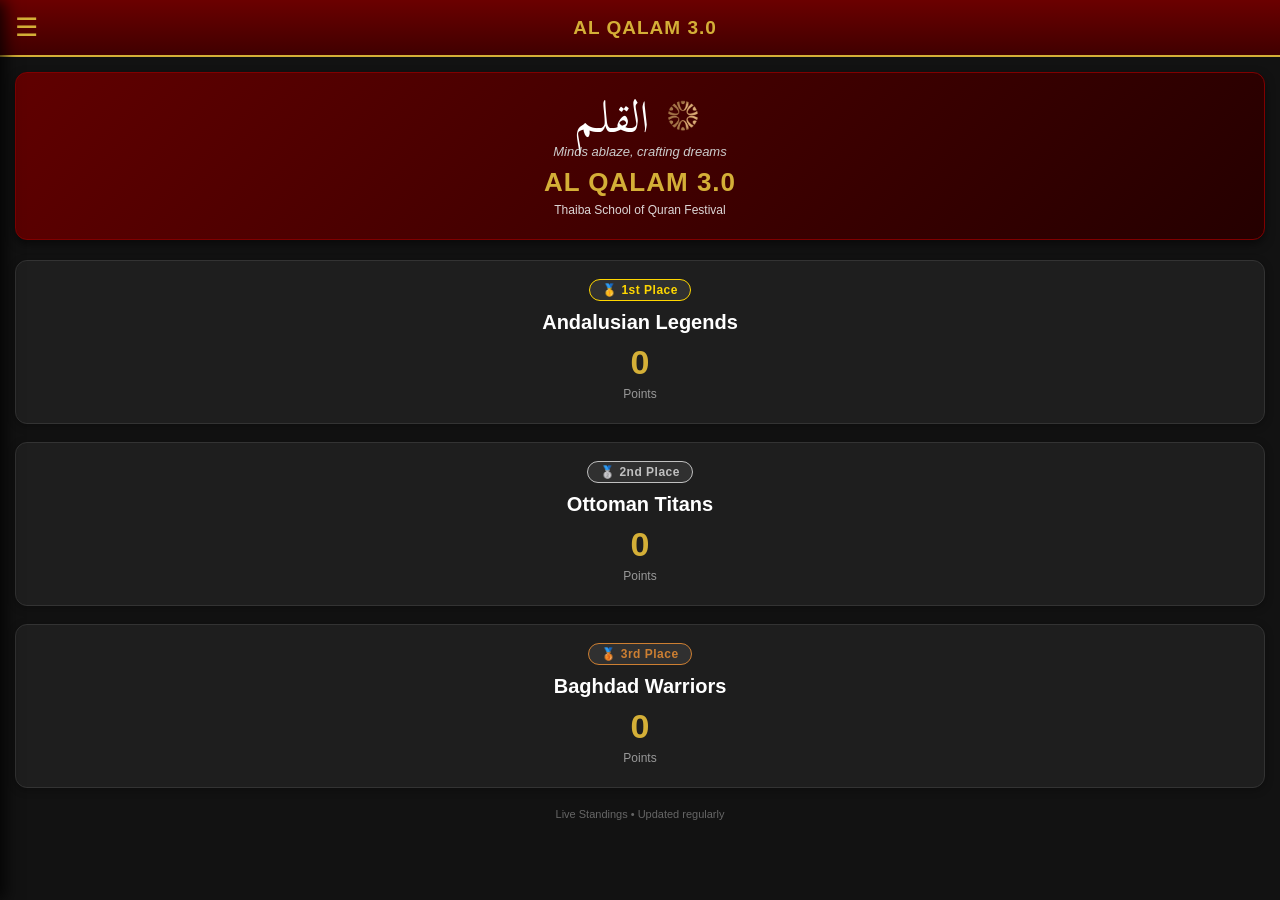
==== index.html @ 3e6286fc "Add files via upload" ====
<!DOCTYPE html>
<html lang="en">
<head>
    <meta charset="UTF-8">
    <meta name="viewport" content="width=device-width, initial-scale=1.0">
    <title>AL QALAM 3.0</title>
    <link href="https://fonts.googleapis.com/css2?family=Scheherazade+New:wght@700&display=swap" rel="stylesheet">
    <style>
        * { box-sizing: border-box; margin: 0; padding: 0; }
        body { background-color: #121212; color: #ffffff; font-family: Arial, sans-serif; overflow-x: hidden; }
        
        /* Header */
        .header-bar {
            background: linear-gradient(180deg, #6B0000 0%, #400000 100%);
            padding: 12px 15px;
            display: flex;
            align-items: center;
            justify-content: space-between;
            border-bottom: 2px solid #D4AF37;
            position: sticky;
            top: 0;
            z-index: 100;
        }
        .menu-icon { font-size: 26px; color: #D4AF37; cursor: pointer; margin-right: 15px; user-select: none; }
        .header-title { color: #D4AF37; font-size: 19px; font-weight: bold; letter-spacing: 1px; text-align: center; flex-grow: 1; margin-right: 28px; }

        /* Sidebar */
        .sidebar { position: fixed; top: 0; left: -280px; width: 280px; height: 100%; background: #1c1c1c; z-index: 1000; transition: left 0.3s ease-in-out; border-right: 2px solid #D4AF37; box-shadow: 5px 0 15px rgba(0,0,0,0.8); }
        .sidebar.active { left: 0; }
        .sidebar-header { padding: 18px 20px; background: #6B0000; display: flex; justify-content: space-between; align-items: center; border-bottom: 1px solid #D4AF37; }
        .sidebar-header .title { color: #D4AF37; font-weight: bold; font-size: 18px; }
        .close-btn { color: #D4AF37; font-size: 24px; cursor: pointer; }
        .sidebar-menu { list-style: none; }
        .sidebar-menu li a { display: block; padding: 16px 20px; color: #fff; text-decoration: none; border-bottom: 1px solid #2d2d2d; font-weight: bold; cursor: pointer; background-color: #1c1c1c; }
        .sidebar-menu li a:active, .sidebar-menu li a:hover { background-color: #2b2b2b; color: #D4AF37; }
        .overlay { position: fixed; top: 0; left: 0; width: 100%; height: 100%; background: rgba(0,0,0,0.7); display: none; z-index: 999; }
        .overlay.active { display: block; }

        
        .container { 
    padding: 15px; 
    width: 100%; 
    max-width: 100%; 
    margin: 0 auto; 
    box-sizing: border-box; 
}
        /* Hero Banner */
        .hero-banner {
            background: linear-gradient(135deg, #600000 0%, #250000 100%);
            border: 1px solid #800000;
            border-radius: 12px;
            padding: 22px 15px;
            text-align: center;
            box-shadow: 0 4px 10px rgba(0,0,0,0.5);
            margin-bottom: 20px;
            width: 100%;
box-sizing: border-box;
        }
        
        .logo-title-container {
            display: inline-flex;
            align-items: center;
            justify-content: center;
            gap: 12px;
            margin-bottom: 4px;
        }
        .arabic-title { font-family: 'Scheherazade New', serif; font-size: 44px; color: #fff; line-height: 1; }
        .hero-logo-img { height: 45px; width: auto; object-fit: contain; }

        .motto { font-size: 13px; color: #ccc; font-style: italic; margin-bottom: 8px; }
        .main-fest-title { color: #D4AF37; font-size: 26px; font-weight: bold; letter-spacing: 1px; margin-bottom: 5px; }
        .school-subtitle { font-size: 12px; color: #eee; opacity: 0.9; }

        /* Group Cards */
        .group-card {
            background: #1e1e1e;
            border: 1px solid #333;
            border-radius: 12px;
            padding: 18px 22px 22px;
            margin-bottom: 18px;
            text-align: center;
            box-shadow: 0 2px 8px rgba(0,0,0,0.3);
            display: flex;
            flex-direction: column;
            align-items: center;
            justify-content: center;
            position: relative;
            width: 100%;
box-sizing: border-box;
        }
        
        .rank-badge {
            font-size: 12px;
            font-weight: bold;
            padding: 3px 12px;
            border-radius: 20px;
            background: rgba(255, 255, 255, 0.08);
            border: 1px solid rgba(212, 175, 55, 0.3);
            margin-bottom: 10px;
            display: inline-block;
            letter-spacing: 0.5px;
        }

        .medal-img { height: 38px; width: auto; margin-bottom: 8px; }
        .group-name { font-size: 20px; font-weight: bold; color: #fff; margin-bottom: 4px; }
        .group-score { font-size: 34px; font-weight: bold; color: #D4AF37; margin: 5px 0; }
        .points-label { font-size: 12px; color: #999; text-transform: capitalize; }
        
        .standing-footer { text-align: center; color: #666; font-size: 11px; margin: 20px 0; }

        /* Other Views & Result Cards */
        .view-section { display: none; }
        .view-section.active { display: block; }
        .item-card { background: #1e1e1e; padding: 15px; border-radius: 8px; margin-bottom: 15px; border-left: 4px solid #D4AF37; position: relative; }
        .category-badge { display: inline-block; font-size: 11px; font-weight: bold; color: #D4AF37; background: rgba(212,175,55,0.15); padding: 2px 8px; border-radius: 4px; margin-bottom: 6px; }
        .winner-row { font-size: 14px; margin-top: 4px; color: #e0e0e0; }
        .group-tag { color: #D4AF37; font-weight: bold; font-size: 12px; margin-left: 5px; }
    </style>
    <script src="https://cdn.jsdelivr.net/npm/@supabase/supabase-js@2"></script>
</head>
<body>

    <header class="header-bar">
        <span class="menu-icon" onclick="toggleSidebar()">☰</span>
        <div class="header-title">AL QALAM 3.0</div>
    </header>

    <div class="overlay" id="overlay" onclick="toggleSidebar()"></div>
    <nav class="sidebar" id="sidebar">
        <div class="sidebar-header">
            <div class="title">Menu</div>
            <span class="close-btn" onclick="toggleSidebar()">✕</span>
        </div>
        <ul class="sidebar-menu">
            <li><a onclick="switchView('homeView')">Home</a></li>
            <li><a onclick="switchView('schedView')">Schedule</a></li>
            <li><a onclick="switchView('resultView')">Results</a></li>
            <li><a onclick="switchView('galleryView')">Gallery</a></li>
            <li><a href="admin-login.html" style="color:#D4AF37 !important;">Admin Login</a></li>
        </ul>
    </nav>

    <main class="container">
        <!-- Home View -->
        <div id="homeView" class="view-section active">
            <div class="hero-banner">
                <div class="logo-title-container">
                    <div class="arabic-title">القلم</div>
                    <img src="logo.png" alt="Logo" class="hero-logo-img" onerror="this.style.display='none'">
                </div>
                <div class="motto">Minds ablaze, crafting dreams</div>
                <h2 class="main-fest-title">AL QALAM 3.0</h2>
                <div class="school-subtitle">Thaiba School of Quran Festival</div>
            </div>

            <div id="scoreContainer">
                <div class="group-card" id="cardAndalusian">
                    <div class="rank-badge" id="badgeAndalusian">🥇 1st Place</div>
                    <img src="medal1.png" alt="Medal" class="medal-img" id="medalAndalusian" onerror="this.style.display='none'">
                    <div class="group-name">Andalusian Legends</div>
                    <div class="group-score" id="scoreAndalusian">0</div>
                    <div class="points-label">Points</div>
                </div>

                <div class="group-card" id="cardOttoman">
                    <div class="rank-badge" id="badgeOttoman">🥈 2nd Place</div>
                    <img src="medal2.png" alt="Medal" class="medal-img" id="medalOttoman" onerror="this.style.display='none'">
                    <div class="group-name">Ottoman Titans</div>
                    <div class="group-score" id="scoreOttoman">0</div>
                    <div class="points-label">Points</div>
                </div>

                <div class="group-card" id="cardBaghdad">
                    <div class="rank-badge" id="badgeBaghdad">🥉 3rd Place</div>
                    <img src="medal3.png" alt="Medal" class="medal-img" id="medalBaghdad" onerror="this.style.display='none'">
                    <div class="group-name">Baghdad Warriors</div>
                    <div class="group-score" id="scoreBaghdad">0</div>
                    <div class="points-label">Points</div>
                </div>
            </div>

            <div class="standing-footer">Live Standings • Updated regularly</div>
        </div>

        <!-- Schedule View -->
        <div id="schedView" class="view-section">
            <h3 style="color:#D4AF37; text-align:center; margin:10px 0;">Schedule</h3>
            <div id="scheduleList"></div>
        </div>

        <!-- Results View -->
        <div id="resultView" class="view-section">
            <h3 style="color:#D4AF37; text-align:center; margin:10px 0;">Results</h3>
            <div id="resultsList"></div>
        </div>

        <!-- Gallery View -->
        <div id="galleryView" class="view-section">
            <h3 style="color:#D4AF37; text-align:center; margin:10px 0;">Photo Gallery</h3>
            <!-- 📌 Instruction Line -->
<p style="text-align:center; color:#999; font-size:13px; margin-bottom:15px; border-bottom:1px solid #333; padding-bottom:10px;">
     Long press on any photo to download
</p>
            <div id="publicGalleryList" style="display: grid; grid-template-columns: repeat(auto-fill, minmax(140px, 1fr)); gap: 12px;"></div>
        </div>
    </main>
    <script src="js/db.js"></script>
    <script>
        // ✅ dbClient ഉപയോഗിച്ച് Supabase ആക്സസ് ചെയ്യാൻ
        const db = window.dbClient;

        function toggleSidebar() {
            document.getElementById('sidebar').classList.toggle('active');
            document.getElementById('overlay').classList.toggle('active');
        }

        function switchView(viewId) {
            document.querySelectorAll('.view-section').forEach(v => v.classList.remove('active'));
            document.getElementById(viewId).classList.add('active');
            toggleSidebar();
            if(viewId === 'resultView') loadResults();
            if(viewId === 'schedView') loadSchedule();
            if(viewId === 'homeView') updateScores();
            if(viewId === 'galleryView') loadPublicGallery();
        }

        // --- 1. ഗ്രൂപ്പ് സ്കോർ അപ്ഡേറ്റ് ചെയ്യുക ---
async function updateScores() {
    // ആദ്യം എല്ലാ ടീമുകളുടെയും സ്കോർ 0 ആക്കുക
    let scores = { 
        "Andalusian Legends": 0, 
        "Ottoman Titans": 0, 
        "Baghdad Warriors": 0 
    };

    try {
        // ✅ 1. പങ്കെടുക്കുന്നവരെ എടുക്കുക (chest_no -> team_name കണ്ടെത്താൻ)
        const { data: participants } = await db.from('participants').select('chest_no, team_name');
        const chestToTeam = {};
        (participants || []).forEach(p => {
            chestToTeam[String(p.chest_no).trim()] = p.team_name;
        });

        // ✅ 2. ഇപ്പോൾ is_published true ഉള്ള റെക്കോർഡുകൾ മാത്രം എടുക്കുക
        const { data: marks, error } = await db.from('marks')
            .select('*')
            .eq('is_published', true);

        if (error) { console.error("Score update error:", error); }

        // ✅ 3. ഓരോ റെക്കോർഡിനും സ്കോർ കൂട്ടുക
        (marks || []).forEach(m => {
            // chest_no വഴി team_name കണ്ടെത്തുക
            let chest = String(m.chest_no || '').trim();
            let team = chestToTeam[chest] || null;

            // അഡ്മിനിൽ Manual Entry ആണെങ്കിൽ, ടീം പേര് എവിടെയോ ഉണ്ടാകും
            if (!team && m.judge_name && m.judge_name.startsWith('Manual Entry:')) {
                let parts = m.judge_name.replace('Manual Entry:', '').trim().split('(');
                if (parts[1]) {
                    let extractedTeam = parts[1].replace(')', '').trim();
                    if (scores.hasOwnProperty(extractedTeam)) {
                        team = extractedTeam;
                    }
                }
            }

            // ടീം കിട്ടിയാൽ, മാർക്ക് കൂട്ടുക
            if (team && scores.hasOwnProperty(team)) {
                let mark = Number(m.mark) || 0;
                scores[team] += mark;
            }
        });

    } catch(e) { console.error(e); }

    // ✅ 4. യുഐ അപ്ഡേറ്റ് ചെയ്യുക
    let elAnd = document.getElementById('scoreAndalusian');
    if(elAnd) elAnd.innerText = scores["Andalusian Legends"];

    let elOtt = document.getElementById('scoreOttoman');
    if(elOtt) elOtt.innerText = scores["Ottoman Titans"];

    let elBag = document.getElementById('scoreBaghdad');
    if(elBag) elBag.innerText = scores["Baghdad Warriors"];

    // ✅ 5. റാങ്ക് അനുസരിച്ച് ബാഡ്ജുകൾ ക്രമീകരിക്കുക
    let groupArray = [ 
        { id: 'Andalusian', name: 'Andalusian Legends', score: scores["Andalusian Legends"] }, 
        { id: 'Ottoman', name: 'Ottoman Titans', score: scores["Ottoman Titans"] }, 
        { id: 'Baghdad', name: 'Baghdad Warriors', score: scores["Baghdad Warriors"] } 
    ];
    groupArray.sort((a, b) => b.score - a.score);

    const rankDetails = [ 
        { badge: '1st Place', color: '#FFD700', medal: '🥇' }, 
        { badge: '2nd Place', color: '#C0C0C0', medal: '🥈' }, 
        { badge: '3rd Place', color: '#CD7F32', medal: '🥉' } 
    ];

    groupArray.forEach((grp, index) => {
        let rank = rankDetails[index];
        let badgeElem = document.getElementById('badge' + grp.id);
        if(badgeElem) { 
            badgeElem.innerHTML = `${rank.medal} ${rank.badge}`; 
            badgeElem.style.color = rank.color; 
            badgeElem.style.borderColor = rank.color; 
        }
    });
}

        // --- 2. ഷെഡ്യൂൾ ലോഡ് ചെയ്യുക ---
        async function loadSchedule() {
            let list = document.getElementById("scheduleList");
            if(!list) return;
            list.innerHTML = "";
            
            const { data, error } = await db.from('schedule').select('*');
            if (error) { console.error(error); return; }
            
            if(data.length === 0) {
                list.innerHTML = "<div style='text-align:center; color:#888; padding:20px;'>Schedule TBA.</div>";
                return;
            }
            
            data.forEach(s => {
                list.innerHTML += `<div class="item-card">
                    <div class="category-badge">${s.category || 'General'}</div>
                    <h4 style="color:#D4AF37; margin-bottom:5px;">${s.program || ''}</h4>
                    <p style="font-size:13px; color:#ccc;">📅 ${s.day || ''} &nbsp;|&nbsp; ⏰ ${s.time || ''}</p>
                </div>`;
            });
        }

// --- 3. റിസൾട്ടുകൾ ലോഡ് ചെയ്യുക (അഡ്മിൻ/പ്രൈസ് പാനലുകളിലെ ലോജിക് പോലെ) ---
async function loadResults() {
    let list = document.getElementById("resultsList");
    if(!list) return;
    list.innerHTML = "<div style='text-align:center; color:#888; padding:20px;'>Loading...</div>";

    try {
        const { data: marksList, error } = await db
    .from('marks')
    .select('*')
    .eq('is_published', true)          // ✅ ഇത് കൂടി ചേർക്കുക
    .ilike('status', '%Published%');   // ✅ 'Announced' എന്നത് 'Published' ആക്കി മാറ്റുക

        if (error) { console.error(error); return; }

        list.innerHTML = "";
        
        if (!marksList || marksList.length === 0) {
            list.innerHTML = "<div style='text-align:center; color:#888; padding:20px;'>No results published yet.</div>";
            return;
        }

        // പ്രോഗ്രാം കാറ്റഗറികൾ എടുക്കുന്നു
        const { data: programsData } = await db.from('programs').select('name, category');
        const catMap = {};
        (programsData || []).forEach(p => { catMap[p.name] = p.category; });

        // പങ്കെടുക്കുന്നവരുടെ ഡാറ്റ എടുക്കുന്നു
        const { data: participants } = await db.from('participants').select('*');
        const partMap = {};
        (participants || []).forEach(p => {
            partMap[String(p.chest_no).trim()] = p;
        });

        // പ്രോഗ്രാം അനുസരിച്ച് ഗ്രൂപ്പ് ചെയ്യുക
        const grouped = {};
        marksList.forEach(m => {
            if (!grouped[m.program_name]) grouped[m.program_name] = [];
            grouped[m.program_name].push(m);
        });

        // റിസൾട്ട് HTML ഉണ്ടാക്കുന്നു
        Object.keys(grouped).forEach(progName => {
            const entries = grouped[progName].slice().sort((a, b) => (b.mark || 0) - (a.mark || 0));
            const top3 = entries.slice(0, 3);
            const category = catMap[progName] || entries[0]?.category || 'General';
            
            const medals = ['🥇', '🥈', '🥉'];

            // ✅ വിജയികളുടെ വിവരങ്ങൾ ഫോർമാറ്റ് ചെയ്യുക (Manual Entry ഉൾപ്പെടെ)
            const parseWinner = (entry, medal) => {
                if (!entry) return `${medal} <span style="color:#888;">-</span>`;
                
                const chest = String(entry.chest_no || '').trim();
                let name = '';
                let group = '-';

                // 🔥 1. ആദ്യം participants ടേബിളിൽ chest_no വഴി കണ്ടെത്തുക
                const pInfo = partMap[chest];
                if (pInfo) {
                    name = pInfo.name || ('Chest ' + chest);
                    group = pInfo.team_name || pInfo.group_name || '-';
                } 
                // 🔥 2. Manual Entry ആണെങ്കിൽ judge_name പാർസ് ചെയ്യുക
                else if (entry.judge_name && entry.judge_name.startsWith('Manual Entry:')) {
                    let parts = entry.judge_name.replace('Manual Entry:', '').trim().split('(');
                    name = parts[0].trim();
                    if (parts[1]) {
                        group = parts[1].replace(')', '').trim();
                    }
                } 
                // 🔥 3. അവസാനം പേര് കിട്ടിയില്ലെങ്കിൽ Chest എന്ന് മാത്രം കാണിക്കുക
                else {
                    name = entry.student_name || ('Chest ' + chest);
                    group = entry.group_name || '-';
                }

                const chestDisplay = chest ? `(Chest: ${chest})` : '';
                return `${medal} <b>${name}</b> ${chestDisplay} <span class="group-tag">(${group})</span>`;
            };

            const w1 = parseWinner(top3[0], medals[0]);
            const w2 = parseWinner(top3[1], medals[1]);
            const w3 = parseWinner(top3[2], medals[2]);

            list.innerHTML += `
                <div class="item-card">
                    <div class="category-badge">${category}</div>
                    <h4 style="color:#ffffff; margin-bottom:8px; font-size:16px;">${progName}</h4>
                    <div class="winner-row">${w1}</div>
                    <div class="winner-row">${w2}</div>
                    <div class="winner-row">${w3}</div>
                </div>
            `;
        });
    } catch (e) {
        console.error(e);
        list.innerHTML = "<div style='text-align:center; color:#888; padding:20px;'>Error loading results.</div>";
    }
}

// --- 4. ഗാലറി ലോഡ് ചെയ്യുക (Supabase Database-ൽ നിന്ന്) ---
async function loadPublicGallery() {
    let list = document.getElementById("publicGalleryList");
    if(!list) return;
    list.innerHTML = "";

    // 📌 ഇപ്പോൾ LocalStorage-ൽ നിന്ന് അല്ല, Supabase-ലെ 'gallery' ടേബിളിൽ നിന്ന് ഫോട്ടോകൾ എടുക്കുന്നു
    const { data: photos, error } = await db.from('gallery').select('*').order('id', { ascending: false });

    if (error) { 
        console.error("Error loading gallery:", error);
        list.innerHTML = "<div style='text-align:center; color:#888; padding:20px;'>Error loading photos.</div>";
        return; 
    }

    if (!photos || photos.length === 0) {
        list.innerHTML = "<div style='text-align:center; color:#888; padding:20px;'>No photos uploaded yet.</div>";
        return;
    }

    photos.forEach(p => {
        list.innerHTML += `<div style="background:#1e1e1e; border:1px solid #333; border-radius:8px; overflow:hidden; padding:8px;">
            <img src="${p.image_url}" style="width:100%; height:120px; object-fit:cover; border-radius:6px; cursor:pointer;" onclick="alert(' Long press on the photo to download it.')">
            <p style="font-size:12px; color:#ddd; text-align:center; margin-top:6px; word-break:break-all;">${p.caption}</p>
        </div>`;
    });
}

        document.addEventListener("DOMContentLoaded", () => {
            updateScores();
            setInterval(updateScores, 3000);
        });
    </script>
</body>
</html>
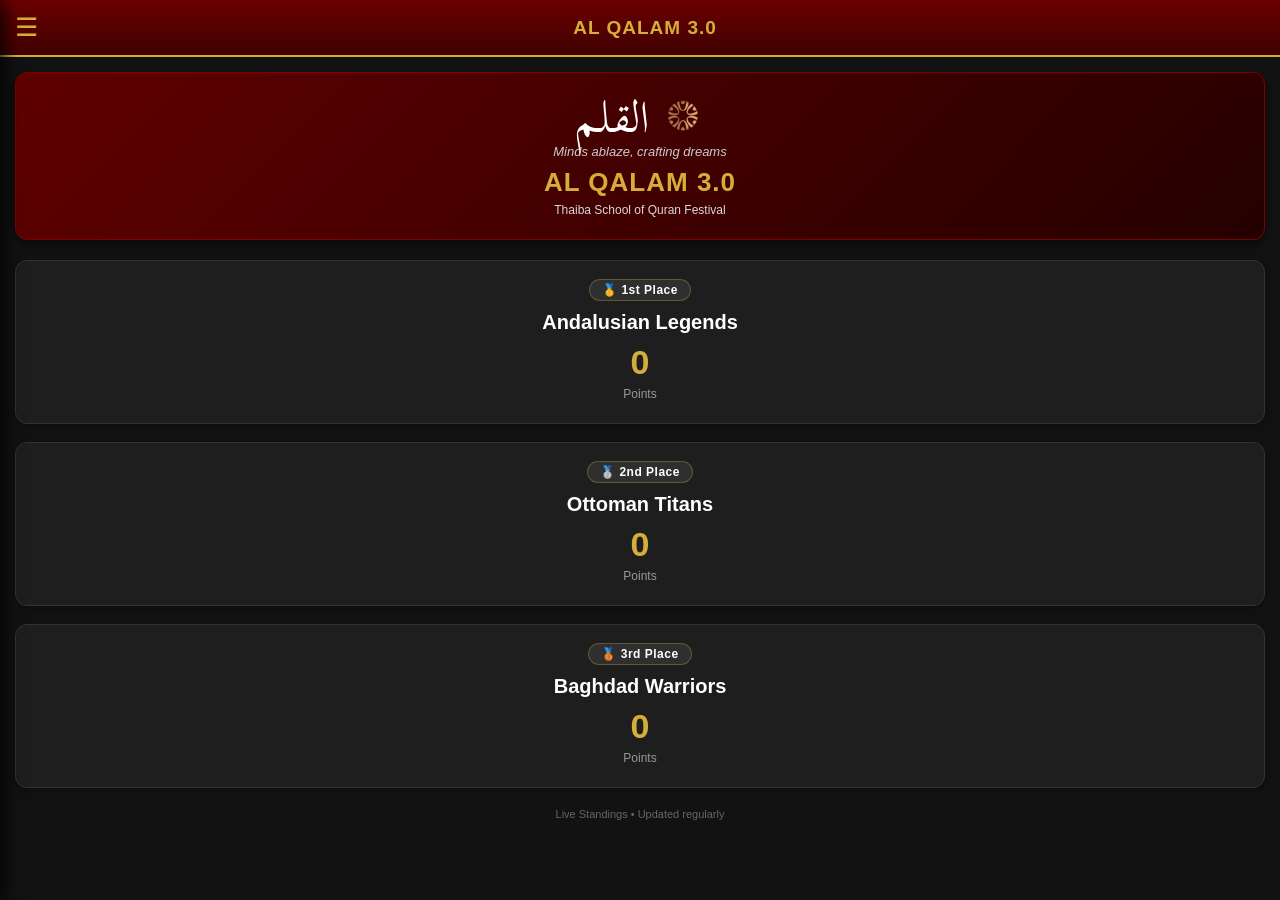
==== commit a8b42b50: "Mistake change" ====
--- a/index.html
+++ b/index.html
@@ -225,91 +225,23 @@
         }
 
         // --- 1. ഗ്രൂപ്പ് സ്കോർ അപ്ഡേറ്റ് ചെയ്യുക ---
-async function updateScores() {
-    // ആദ്യം എല്ലാ ടീമുകളുടെയും സ്കോർ 0 ആക്കുക
-    let scores = { 
-        "Andalusian Legends": 0, 
-        "Ottoman Titans": 0, 
-        "Baghdad Warriors": 0 
-    };
-
-    try {
-        // ✅ 1. പങ്കെടുക്കുന്നവരെ എടുക്കുക (chest_no -> team_name കണ്ടെത്താൻ)
-        const { data: participants } = await db.from('participants').select('chest_no, team_name');
-        const chestToTeam = {};
-        (participants || []).forEach(p => {
-            chestToTeam[String(p.chest_no).trim()] = p.team_name;
-        });
-
-        // ✅ 2. ഇപ്പോൾ is_published true ഉള്ള റെക്കോർഡുകൾ മാത്രം എടുക്കുക
-        const { data: marks, error } = await db.from('marks')
-            .select('*')
-            .eq('is_published', true);
-
-        if (error) { console.error("Score update error:", error); }
-
-        // ✅ 3. ഓരോ റെക്കോർഡിനും സ്കോർ കൂട്ടുക
-        (marks || []).forEach(m => {
-            // chest_no വഴി team_name കണ്ടെത്തുക
-            let chest = String(m.chest_no || '').trim();
-            let team = chestToTeam[chest] || null;
-
-            // അഡ്മിനിൽ Manual Entry ആണെങ്കിൽ, ടീം പേര് എവിടെയോ ഉണ്ടാകും
-            if (!team && m.judge_name && m.judge_name.startsWith('Manual Entry:')) {
-                let parts = m.judge_name.replace('Manual Entry:', '').trim().split('(');
-                if (parts[1]) {
-                    let extractedTeam = parts[1].replace(')', '').trim();
-                    if (scores.hasOwnProperty(extractedTeam)) {
-                        team = extractedTeam;
-                    }
-                }
-            }
-
-            // ടീം കിട്ടിയാൽ, മാർക്ക് കൂട്ടുക
-            if (team && scores.hasOwnProperty(team)) {
-                let mark = Number(m.mark) || 0;
-                scores[team] += mark;
-            }
-        });
-
-    } catch(e) { console.error(e); }
-
-    // ✅ 4. യുഐ അപ്ഡേറ്റ് ചെയ്യുക
-    let elAnd = document.getElementById('scoreAndalusian');
-    if(elAnd) elAnd.innerText = scores["Andalusian Legends"];
-
-    let elOtt = document.getElementById('scoreOttoman');
-    if(elOtt) elOtt.innerText = scores["Ottoman Titans"];
-
-    let elBag = document.getElementById('scoreBaghdad');
-    if(elBag) elBag.innerText = scores["Baghdad Warriors"];
-
-    // ✅ 5. റാങ്ക് അനുസരിച്ച് ബാഡ്ജുകൾ ക്രമീകരിക്കുക
-    let groupArray = [ 
-        { id: 'Andalusian', name: 'Andalusian Legends', score: scores["Andalusian Legends"] }, 
-        { id: 'Ottoman', name: 'Ottoman Titans', score: scores["Ottoman Titans"] }, 
-        { id: 'Baghdad', name: 'Baghdad Warriors', score: scores["Baghdad Warriors"] } 
-    ];
-    groupArray.sort((a, b) => b.score - a.score);
-
-    const rankDetails = [ 
-        { badge: '1st Place', color: '#FFD700', medal: '🥇' }, 
-        { badge: '2nd Place', color: '#C0C0C0', medal: '🥈' }, 
-        { badge: '3rd Place', color: '#CD7F32', medal: '🥉' } 
-    ];
-
-    groupArray.forEach((grp, index) => {
-        let rank = rankDetails[index];
-        let badgeElem = document.getElementById('badge' + grp.id);
-        if(badgeElem) { 
-            badgeElem.innerHTML = `${rank.medal} ${rank.badge}`; 
-            badgeElem.style.color = rank.color; 
-            badgeElem.style.borderColor = rank.color; 
-        }
-    });
+function getTop3WithTies(entries){
+    const sorted = entries.slice().sort((a,b)=>(b.mark||0)-(a.mark||0));
+    let top = [];
+    let lastMark = null;
+    let rank = 0;
+    for(let i=0;i<sorted.length;i++){
+        if(sorted[i].mark < 0) continue;
+        if(lastMark===null || sorted[i].mark!== lastMark){
+            rank++;
+            lastMark = sorted[i].mark;
+        }
+        if(rank <= 3) top.push({...sorted[i], _rank: rank});
+        else break;
+    }
+    return top;
 }
 
-        // --- 2. ഷെഡ്യൂൾ ലോഡ് ചെയ്യുക ---
         async function loadSchedule() {
             let list = document.getElementById("scheduleList");
             if(!list) return;
@@ -331,99 +263,191 @@
                 </div>`;
             });
         }
-
-// --- 3. റിസൾട്ടുകൾ ലോഡ് ചെയ്യുക (അഡ്മിൻ/പ്രൈസ് പാനലുകളിലെ ലോജിക് പോലെ) ---
+        async function updateScores() {
+    let scores = {
+        "Andalusian Legends": 0,
+        "Ottoman Titans": 0,
+        "Baghdad Warriors": 0
+    };
+    try {
+        const { data: participants } = await window.dbClient.from('participants').select('chest_no, name, team_name, program_id');
+        const partMap = {};
+        (participants || []).forEach(p => {
+            if(p.chest_no && p.program_id) {
+                partMap[String(p.chest_no).trim() + "_" + String(p.program_id).trim()] = p.team_name;
+            }
+            if(p.chest_no) {
+                partMap[String(p.chest_no).trim()] = p.team_name;
+            }
+        });
+
+        const { data: marksList, error: mError } = await window.dbClient.from('marks').select('*').eq('is_published', true);
+        if (mError) { console.error("Marks Error:", mError); return; }
+
+        // ✅ പ്രോഗ്രാമിന്റെ പേരും കാറ്റഗറിയും (അല്ലെങ്കിൽ ID) വെച്ച് കൃത്യമായി ഗ്രൂപ്പ് ചെയ്യുന്നു
+        const grouped = {};
+        (marksList || []).forEach(m => {
+            // പ്രോഗ്രാം നെയിമും കാറ്റഗറിയും ചേർത്തൊരു യുണീക്ക് കീ ഉണ്ടാക്കുന്നു (Junior, Senior മാറാതിരിക്കാൻ)
+            let progKey = (m.program_name || '') + "_" + (m.category || m.program_id || '');
+            if (!grouped[progKey]) grouped[progKey] = [];
+            grouped[progKey].push(m);
+        });
+
+        Object.keys(grouped).forEach(progKey => {
+            let entries = grouped[progKey].slice().sort((a, b) => (b.mark || 0) - (a.mark || 0));
+            
+            let topEntries = [];
+            let lastMark = null;
+            let rank = 0;
+
+            for (let i = 0; i < entries.length; i++) {
+                if (entries[i].mark < 0) continue;
+                if (lastMark === null || entries[i].mark !== lastMark) {
+                    rank++;
+                    lastMark = entries[i].mark;
+                }
+                if (rank <= 3) {
+                    topEntries.push({ ...entries[i], _rank: rank });
+                } else {
+                    break;
+                }
+            }
+
+            topEntries.forEach(entry => {
+                let team = '';
+                let chestStr = String(entry.chest_no || '').trim();
+                let progStr = String(entry.program_id || entry.program_name || '').trim();
+
+                if (entry.judge_name && entry.judge_name.startsWith('Manual Entry:')) {
+                    let parts = entry.judge_name.replace('Manual Entry:', '').trim().split('(');
+                    if (parts[1]) team = parts[1].replace(')', '').trim();
+                }
+
+                if (!team) {
+                    team = partMap[chestStr + "_" + progStr] || partMap[chestStr] || entry.team_name || '';
+                }
+
+                if (team && scores.hasOwnProperty(team)) {
+                    scores[team] += Number(entry.mark) || 0;
+                }
+            });
+        });
+
+        console.log("Updated Final Scores:", scores);
+
+        // UI Update
+        let elAnd = document.getElementById('scoreAndalusian');
+        if(elAnd) elAnd.innerText = scores["Andalusian Legends"];
+
+        let elOtt = document.getElementById('scoreOttoman');
+        if(elOtt) elOtt.innerText = scores["Ottoman Titans"];
+
+        let elBag = document.getElementById('scoreBaghdad');
+        if(elBag) elBag.innerText = scores["Baghdad Warriors"];
+
+    } catch(e) { 
+        console.error("Error in updateScores:", e); 
+    }
+}
+
 async function loadResults() {
     let list = document.getElementById("resultsList");
     if(!list) return;
     list.innerHTML = "<div style='text-align:center; color:#888; padding:20px;'>Loading...</div>";
 
     try {
-        const { data: marksList, error } = await db
-    .from('marks')
-    .select('*')
-    .eq('is_published', true)          // ✅ ഇത് കൂടി ചേർക്കുക
-    .ilike('status', '%Published%');   // ✅ 'Announced' എന്നത് 'Published' ആക്കി മാറ്റുക
+        const { data: marksList, error } = await window.dbClient.from('marks')
+            .select('*')
+            .eq('is_published', true);
 
         if (error) { console.error(error); return; }
 
         list.innerHTML = "";
-        
+
         if (!marksList || marksList.length === 0) {
             list.innerHTML = "<div style='text-align:center; color:#888; padding:20px;'>No results published yet.</div>";
             return;
         }
 
-        // പ്രോഗ്രാം കാറ്റഗറികൾ എടുക്കുന്നു
-        const { data: programsData } = await db.from('programs').select('name, category');
+        const { data: programsData } = await window.dbClient.from('programs').select('name, category');
         const catMap = {};
         (programsData || []).forEach(p => { catMap[p.name] = p.category; });
 
-        // പങ്കെടുക്കുന്നവരുടെ ഡാറ്റ എടുക്കുന്നു
-        const { data: participants } = await db.from('participants').select('*');
+        const { data: participants } = await window.dbClient.from('participants').select('chest_no, name, team_name, program_id');
         const partMap = {};
-        (participants || []).forEach(p => {
-            partMap[String(p.chest_no).trim()] = p;
-        });
-
-        // പ്രോഗ്രാം അനുസരിച്ച് ഗ്രൂപ്പ് ചെയ്യുക
+        (participants || []).forEach(p => { partMap[String(p.chest_no).trim() + "_" + p.program_id] = p; });
+
+        // ✅ ഇത് മുതൽ പുതിയ ലോജിക്: program_name + category കൊണ്ട് ഗ്രൂപ്പ് ചെയ്യുന്നു
         const grouped = {};
         marksList.forEach(m => {
-            if (!grouped[m.program_name]) grouped[m.program_name] = [];
-            grouped[m.program_name].push(m);
-        });
-
-        // റിസൾട്ട് HTML ഉണ്ടാക്കുന്നു
-        Object.keys(grouped).forEach(progName => {
-            const entries = grouped[progName].slice().sort((a, b) => (b.mark || 0) - (a.mark || 0));
-            const top3 = entries.slice(0, 3);
-            const category = catMap[progName] || entries[0]?.category || 'General';
-            
+            const cat = m.category || catMap[m.program_name] || 'General';
+            const key = m.program_name + "|" + cat;
+            if (!grouped[key]) grouped[key] = [];
+            grouped[key].push(m);
+        });
+
+        // ✅ ഇത് മുതൽ പുതിയ ലോജിക്: ഒരേ മാർക്ക് ഉള്ളവർക്ക് ഒരേ റാങ്ക്, 1st/2nd/3rd റാങ്കുകളിൽ ഉള്ള എല്ലാവരെയും കാണിക്കും
+        Object.keys(grouped).forEach(fullKey => {
+            const [progName, category] = fullKey.split('|');
+            const entries = grouped[fullKey].slice().sort((a, b) => (b.mark || 0) - (a.mark || 0));
+
+            let topEntries = [];
+            let lastMark = null;
+            let rank = 0;
+
+            for (let i = 0; i < entries.length; i++) {
+                if (entries[i].mark < 0) continue;
+                if (lastMark === null || entries[i].mark !== lastMark) {
+                    rank++;
+                    lastMark = entries[i].mark;
+                }
+                if (rank <= 3) {
+                    topEntries.push({ ...entries[i], _rank: rank });
+                } else {
+                    break;
+                }
+            }
+
             const medals = ['🥇', '🥈', '🥉'];
-
-            // ✅ വിജയികളുടെ വിവരങ്ങൾ ഫോർമാറ്റ് ചെയ്യുക (Manual Entry ഉൾപ്പെടെ)
-            const parseWinner = (entry, medal) => {
-                if (!entry) return `${medal} <span style="color:#888;">-</span>`;
-                
-                const chest = String(entry.chest_no || '').trim();
-                let name = '';
-                let group = '-';
-
-                // 🔥 1. ആദ്യം participants ടേബിളിൽ chest_no വഴി കണ്ടെത്തുക
-                const pInfo = partMap[chest];
-                if (pInfo) {
-                    name = pInfo.name || ('Chest ' + chest);
-                    group = pInfo.team_name || pInfo.group_name || '-';
-                } 
-                // 🔥 2. Manual Entry ആണെങ്കിൽ judge_name പാർസ് ചെയ്യുക
-                else if (entry.judge_name && entry.judge_name.startsWith('Manual Entry:')) {
+            let winnersHtml = '';
+
+            topEntries.forEach((entry) => {
+                let studentName = '';
+                let groupName = '';
+
+                if (entry.judge_name && entry.judge_name.startsWith('Manual Entry:')) {
                     let parts = entry.judge_name.replace('Manual Entry:', '').trim().split('(');
-                    name = parts[0].trim();
-                    if (parts[1]) {
-                        group = parts[1].replace(')', '').trim();
+                    studentName = parts[0].trim();
+                    if (parts[1]) groupName = parts[1].replace(')', '').trim();
+                }
+
+                if (!studentName || studentName.startsWith('Chest ')) {
+                    let pInfo = partMap[String(entry.chest_no).trim() + "_" + progName];
+                    if (pInfo) {
+                        studentName = pInfo.name || ('Chest ' + entry.chest_no);
+                        groupName = pInfo.team_name || '';
+                    } else {
+                        studentName = entry.student_name || ('Chest ' + entry.chest_no);
                     }
-                } 
-                // 🔥 3. അവസാനം പേര് കിട്ടിയില്ലെങ്കിൽ Chest എന്ന് മാത്രം കാണിക്കുക
-                else {
-                    name = entry.student_name || ('Chest ' + chest);
-                    group = entry.group_name || '-';
-                }
-
-                const chestDisplay = chest ? `(Chest: ${chest})` : '';
-                return `${medal} <b>${name}</b> ${chestDisplay} <span class="group-tag">(${group})</span>`;
-            };
-
-            const w1 = parseWinner(top3[0], medals[0]);
-            const w2 = parseWinner(top3[1], medals[1]);
-            const w3 = parseWinner(top3[2], medals[2]);
+                }
+
+                let chestDisplay = entry.chest_no ? '(Chest: ' + entry.chest_no + ')' : '';
+                let gradeVal = entry.grade || '-';
+                let scoreVal = entry.mark || '0';
+
+                let medal = '';
+                if (entry._rank === 1) medal = medals[0];
+                else if (entry._rank === 2) medal = medals[1];
+                else if (entry._rank === 3) medal = medals[2];
+
+                winnersHtml += `<div class="winner-row">${medal} <b>${studentName}</b> ${chestDisplay} <span class="group-tag">(${groupName})</span></div>`;
+            });
 
             list.innerHTML += `
                 <div class="item-card">
                     <div class="category-badge">${category}</div>
                     <h4 style="color:#ffffff; margin-bottom:8px; font-size:16px;">${progName}</h4>
-                    <div class="winner-row">${w1}</div>
-                    <div class="winner-row">${w2}</div>
-                    <div class="winner-row">${w3}</div>
+                    <div class="winner-row">${winnersHtml}</div>
                 </div>
             `;
         });
@@ -432,8 +456,6 @@
         list.innerHTML = "<div style='text-align:center; color:#888; padding:20px;'>Error loading results.</div>";
     }
 }
-
-// --- 4. ഗാലറി ലോഡ് ചെയ്യുക (Supabase Database-ൽ നിന്ന്) ---
 async function loadPublicGallery() {
     let list = document.getElementById("publicGalleryList");
     if(!list) return;
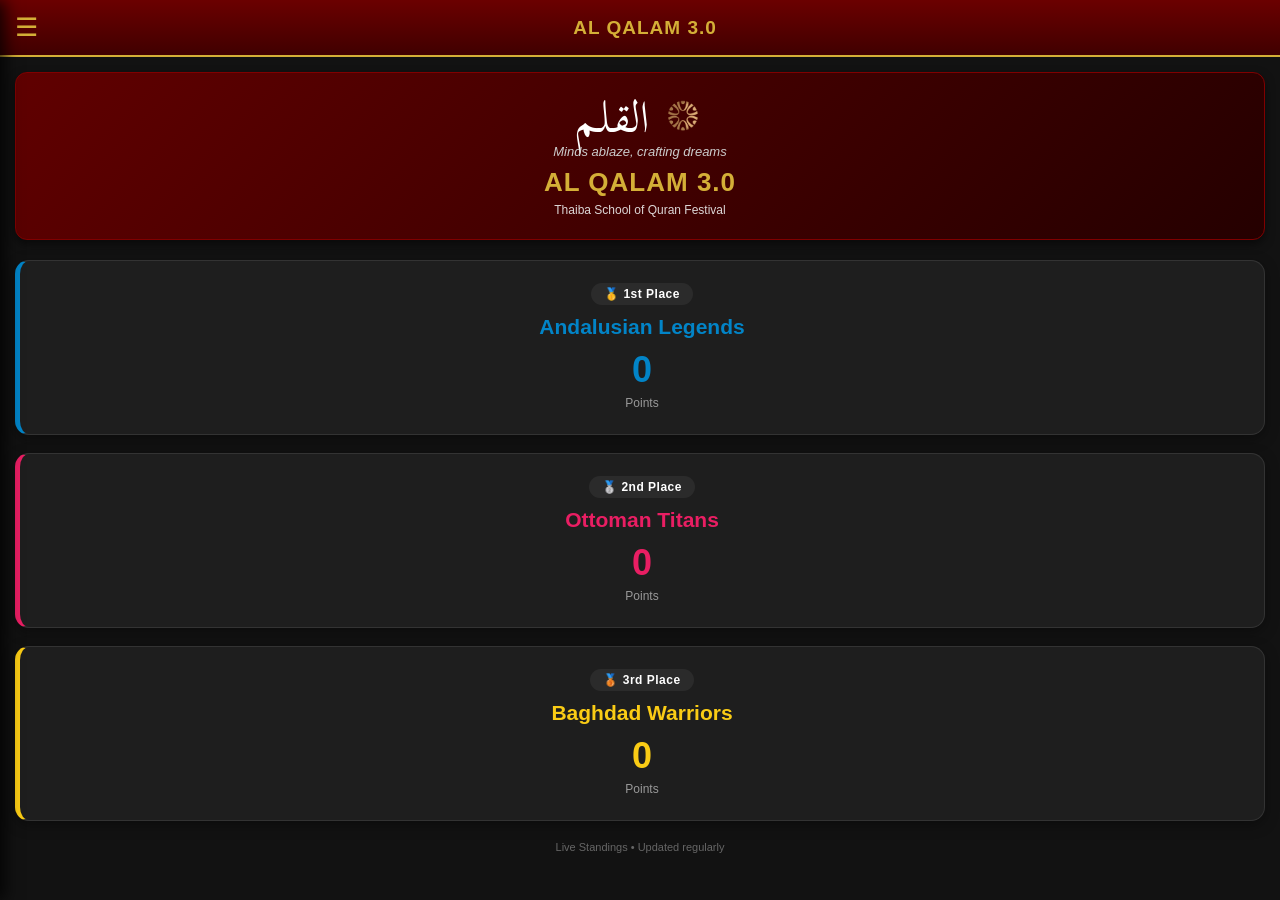
==== commit f9d17dff: "Mistake change" ====
--- a/index.html
+++ b/index.html
@@ -71,43 +71,128 @@
         .main-fest-title { color: #D4AF37; font-size: 26px; font-weight: bold; letter-spacing: 1px; margin-bottom: 5px; }
         .school-subtitle { font-size: 12px; color: #eee; opacity: 0.9; }
 
-        /* Group Cards */
-        .group-card {
-            background: #1e1e1e;
-            border: 1px solid #333;
-            border-radius: 12px;
-            padding: 18px 22px 22px;
-            margin-bottom: 18px;
-            text-align: center;
-            box-shadow: 0 2px 8px rgba(0,0,0,0.3);
-            display: flex;
-            flex-direction: column;
-            align-items: center;
-            justify-content: center;
-            position: relative;
-            width: 100%;
-box-sizing: border-box;
-        }
-        
-        .rank-badge {
-            font-size: 12px;
-            font-weight: bold;
-            padding: 3px 12px;
-            border-radius: 20px;
-            background: rgba(255, 255, 255, 0.08);
-            border: 1px solid rgba(212, 175, 55, 0.3);
-            margin-bottom: 10px;
-            display: inline-block;
-            letter-spacing: 0.5px;
-        }
-
-        .medal-img { height: 38px; width: auto; margin-bottom: 8px; }
-        .group-name { font-size: 20px; font-weight: bold; color: #fff; margin-bottom: 4px; }
-        .group-score { font-size: 34px; font-weight: bold; color: #D4AF37; margin: 5px 0; }
-        .points-label { font-size: 12px; color: #999; text-transform: capitalize; }
-        
-        .standing-footer { text-align: center; color: #666; font-size: 11px; margin: 20px 0; }
-
+        /* ================================
+   PROFESSIONAL GROUP SCORE CARDS
+   ================================ */
+
+.group-card {
+    background: #1e1e1e;
+    border: 1px solid #333;
+    border-radius: 14px;
+    padding: 22px 18px 24px;
+    margin-bottom: 18px;
+    text-align: center;
+    box-shadow: 0 4px 14px rgba(0,0,0,0.35);
+    display: flex;
+    flex-direction: column;
+    align-items: center;
+    justify-content: center;
+    position: relative;
+    width: 100%;
+    box-sizing: border-box;
+    overflow: hidden;
+}
+
+/* Andalusian Legends */
+#cardAndalusian {
+    border-left: 5px solid #0284c7;
+}
+
+#cardAndalusian .group-name {
+    color: #0284c7;
+}
+
+#cardAndalusian .group-score {
+    color: #0284c7;
+}
+
+#cardAndalusian .rank-badge {
+    border-color: rgba(2,132,199,0.45);
+}
+
+/* Ottoman Titans */
+#cardOttoman {
+    border-left: 5px solid #E91E63;
+}
+
+#cardOttoman .group-name {
+    color: #E91E63;
+}
+
+#cardOttoman .group-score {
+    color: #E91E63;
+}
+
+#cardOttoman .rank-badge {
+    border-color: rgba(233,30,99,0.45);
+}
+
+/* Baghdad Warriors */
+#cardBaghdad {
+    border-left: 5px solid #facc15;
+}
+
+#cardBaghdad .group-name {
+    color: #facc15;
+}
+
+#cardBaghdad .group-score {
+    color: #facc15;
+}
+
+#cardBaghdad .rank-badge {
+    border-color: rgba(250,204,21,0.45);
+}
+
+/* Rank Badge */
+.rank-badge {
+    font-size: 12px;
+    font-weight: bold;
+    padding: 4px 13px;
+    border-radius: 20px;
+    background: rgba(255,255,255,0.06);
+    margin-bottom: 10px;
+    display: inline-block;
+    letter-spacing: 0.5px;
+}
+
+/* Medal */
+.medal-img {
+    height: 38px;
+    width: auto;
+    margin-bottom: 8px;
+}
+
+/* Group Name */
+.group-name {
+    font-size: 21px;
+    font-weight: 700;
+    margin-bottom: 5px;
+    transition: color 0.2s ease;
+}
+
+/* Score */
+.group-score {
+    font-size: 36px;
+    font-weight: 800;
+    margin: 5px 0;
+    transition: color 0.2s ease;
+}
+
+/* Points */
+.points-label {
+    font-size: 12px;
+    color: #999;
+    text-transform: capitalize;
+}
+
+/* Footer */
+.standing-footer {
+    text-align: center;
+    color: #666;
+    font-size: 11px;
+    margin: 20px 0;
+}
         /* Other Views & Result Cards */
         .view-section { display: none; }
         .view-section.active { display: block; }
@@ -335,15 +420,46 @@
 
         console.log("Updated Final Scores:", scores);
 
-        // UI Update
-        let elAnd = document.getElementById('scoreAndalusian');
-        if(elAnd) elAnd.innerText = scores["Andalusian Legends"];
-
-        let elOtt = document.getElementById('scoreOttoman');
-        if(elOtt) elOtt.innerText = scores["Ottoman Titans"];
-
-        let elBag = document.getElementById('scoreBaghdad');
-        if(elBag) elBag.innerText = scores["Baghdad Warriors"];
+        // UI Update + Automatic Ranking Order
+
+let groups = [
+    {
+        id: "cardAndalusian",
+        name: "Andalusian Legends",
+        score: scores["Andalusian Legends"]
+    },
+    {
+        id: "cardOttoman",
+        name: "Ottoman Titans",
+        score: scores["Ottoman Titans"]
+    },
+    {
+        id: "cardBaghdad",
+        name: "Baghdad Warriors",
+        score: scores["Baghdad Warriors"]
+    }
+];
+
+// കൂടുതൽ മാർക്ക് → മുകളിലേക്ക്
+groups.sort((a, b) => b.score - a.score);
+
+// Cards വീണ്ടും ക്രമീകരിക്കുക
+const container = document.getElementById("scoreContainer");
+
+groups.forEach(group => {
+    const card = document.getElementById(group.id);
+
+    if (card) {
+        // Score update
+        const scoreElement = card.querySelector(".group-score");
+        if (scoreElement) {
+            scoreElement.innerText = group.score;
+        }
+
+        // Card order മാറ്റുക
+        container.appendChild(card);
+    }
+});
 
     } catch(e) { 
         console.error("Error in updateScores:", e); 
@@ -484,9 +600,49 @@
 }
 
         document.addEventListener("DOMContentLoaded", () => {
-            updateScores();
-            setInterval(updateScores, 3000);
+
+    // ആദ്യം ഒരിക്കൽ scores load ചെയ്യുക
+    updateScores();
+
+    // Supabase Realtime
+    const realtimeChannel = db
+        .channel('public-live-score-updates')
+
+        // Marks മാറുമ്പോൾ
+        .on(
+            'postgres_changes',
+            {
+                event: '*',
+                schema: 'public',
+                table: 'marks'
+            },
+            (payload) => {
+                console.log("Marks changed:", payload);
+
+                // Database update വന്ന ഉടൻ scores വീണ്ടും കണക്കാക്കുക
+                updateScores();
+            }
+        )
+
+        // Participants മാറുമ്പോഴും
+        .on(
+            'postgres_changes',
+            {
+                event: '*',
+                schema: 'public',
+                table: 'participants'
+            },
+            (payload) => {
+                console.log("Participants changed:", payload);
+
+                updateScores();
+            }
+        )
+
+        .subscribe((status) => {
+            console.log("Realtime status:", status);
         });
+});
     </script>
 </body>
 </html>
